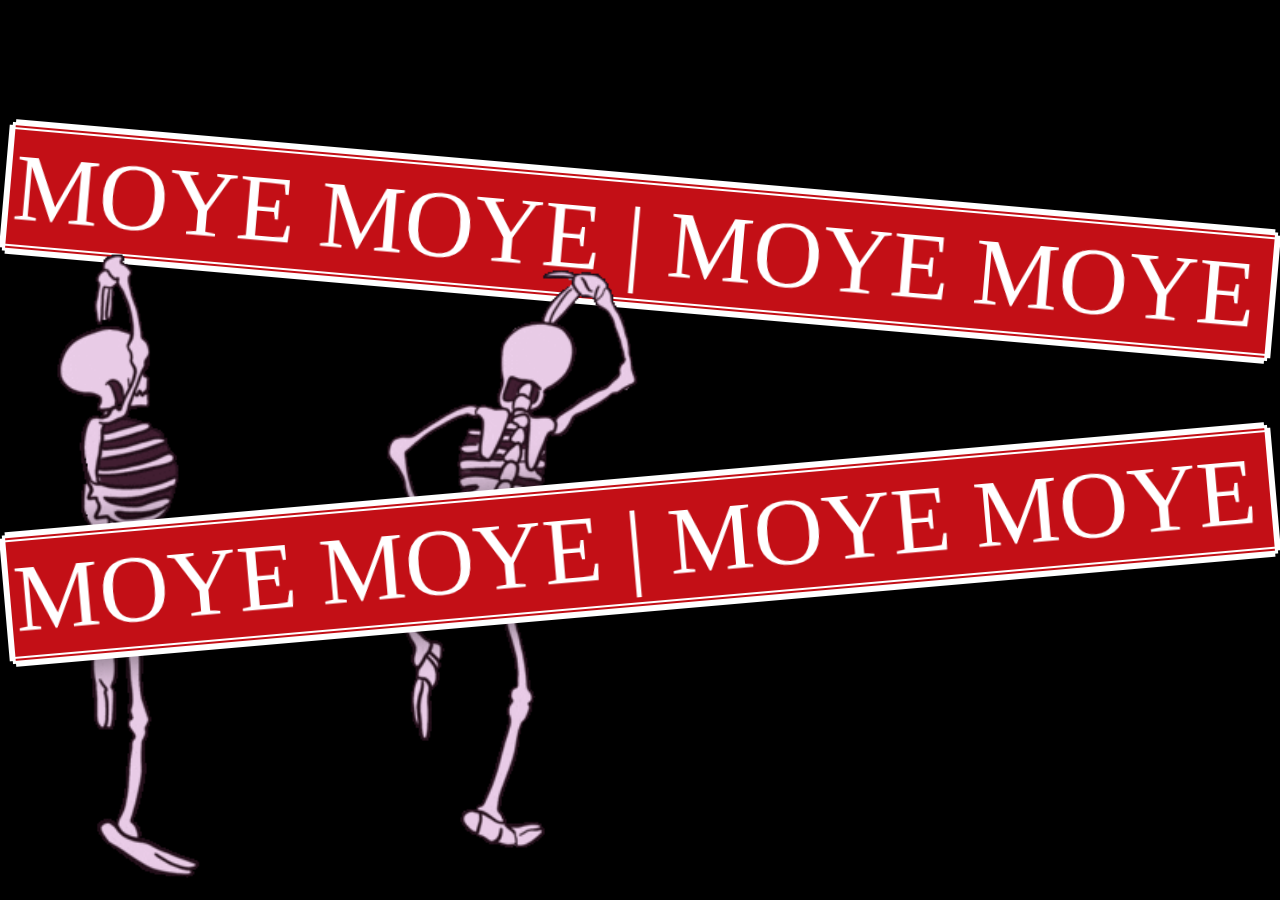
==== index.html @ 7e5bf5f5 "add Moye Moye" ====
<!DOCTYPE html>
<html lang="en">
<head>
    <meta charset="UTF-8">
    <meta name="viewport" content="width=device-width, initial-scale=1.0">

    <link rel="apple-touch-icon" sizes="180x180" href="favicon_package_v0.16/android-chrome-192x192.png">
<link rel="icon" type="image/png" sizes="32x32" href="favicon_package_v0.16/favicon-32x32.png">
<link rel="icon" type="image/png" sizes="16x16" href="favicon_package_v0.16/favicon-16x16.png">
<link rel="manifest" href="favicon_package_v0.16/site.webmanifest">
<link rel="mask-icon" href="favicon_package_v0.16/safari-pinned-tab.svg" color="#5bbad5">
<meta name="msapplication-TileColor" content="#da532c">
<meta name="theme-color" content="#ffffff">
    <title>Moye Moye..</title>

    <link rel="stylesheet" href="index.css">
</head>
<body>
    <div class="container">
        <div class="marquee marquee-1">
            <div class="marquee-content">
              <span class="marquee-text"></span>
            </div>
            <div class="marquee-content">
              <span class="marquee-text"></span>
            </div>
          </div>
          <img src="giphy.gif" alt="">
          <div class="marquee marquee-2">
            <div class="marquee-content">
              <span class="marquee-text"></span>
            </div>
            <div class="marquee-content">
              <span class="marquee-text"></span>
            </div>
          </div>

          <audio src="Moye Moye Song - Teya dora ! Dzanum.mp3" autoplay>
        </audio>
    </div>
    <script src="index.js"></script>


    
</body>
</html>
---- index.css ----
.container{
    height: 100%;
    width: 100%;

}

@import url("https://fonts.googleapis.com/css2?family=Mountains+of+Christmas:wght@700&display=swap");

* {
  border: 0;
  padding: 0;
  box-sizing: border-box;
}

body {
  font-family: "Mountains of Christmas", serif;
  background: black;
}

.marquee-1 {
  transform: rotate(5deg);
}

.marquee-2 {
  transform: rotate(-5deg);
}

img {
  position: absolute;
  left: 0;
  bottom: 0;
  height: 85vh;
  /* filter: grayscale(1) drop-shadow(-3px 3px 0px #fff)
    drop-shadow(3px -3px 0px #fff) drop-shadow(-3px -3px 0px #fff)
    drop-shadow(3px 3px 0px #fff) drop-shadow(3px 3px 20px #00000083); */
}

@media (max-width:400px) {
    img{
        height: 70vh;
    }
}

.marquee {
  width: 100%;
  height: fit;
  margin-top: 20vh;
  white-space: nowrap;
  overflow: hidden;
  background: #c30f16;
  border-top: 2px solid #c30f16;
  border-bottom: 2px solid #c30f16;
  font-family: "Mountains of Christmas", serif;
  filter: drop-shadow(-3px 3px 0px #fff) drop-shadow(3px -3px 0px #fff)
    drop-shadow(-3px -3px 0px #fff) drop-shadow(3px 3px 0px #fff)
    drop-shadow(3px 3px 20px #00000083);
}

.marquee-content {
  display: inline-block;
  white-space: nowrap;
  animation: marquee 20s linear infinite;
  border-top: 2px solid #fff;
  border-bottom: 2px solid #fff;
  padding: 2px 0;
  color: #fff; /* Replace with your color */
}

.marquee-text {
  display: inline-block;
  padding: 0 4px;
  font-size: 6em;
  text-transform: uppercase;
}

@keyframes marquee {
  0% {
    transform: translateX(0);
  }

  100% {
    transform: translateX(-100%);
  }
}

audio{
  position: relative;
  right: -1400px;
  bottom: -15px;
  height: 50px;
  width: 20px;
}
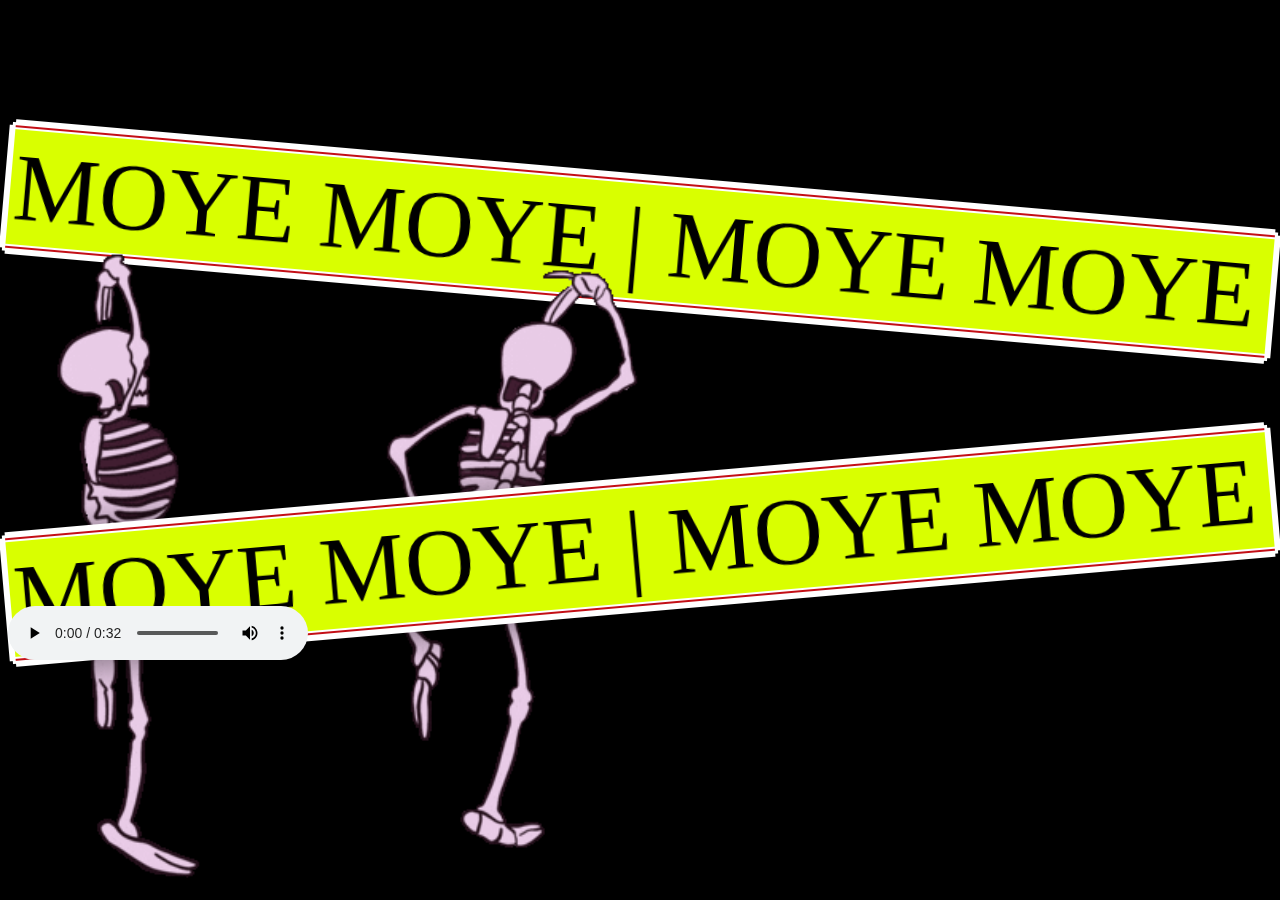
==== commit 04b9cf53: "update interface" ====
--- a/index.html
+++ b/index.html
@@ -35,7 +35,12 @@
             </div>
           </div>
 
-          <audio src="Moye Moye Song - Teya dora ! Dzanum.mp3" autoplay>
+          <!-- <audio src="Moye Moye Song - Teya dora ! Dzanum.mp3"  autoplay loop>
+        </audio> -->
+
+        <audio controls autoplay loop>
+          <source src="Moye Moye Song - Teya dora ! Dzanum.mp3" type="audio/mp3">
+          Your browser does not support the audio tag.
         </audio>
     </div>
     <script src="index.js"></script>
--- a/index.css
+++ b/index.css
@@ -38,6 +38,7 @@
 @media (max-width:400px) {
     img{
         height: 70vh;
+        width: 100vw;
     }
 }
 
@@ -47,7 +48,7 @@
   margin-top: 20vh;
   white-space: nowrap;
   overflow: hidden;
-  background: #c30f16;
+  background: #d9ff00;
   border-top: 2px solid #c30f16;
   border-bottom: 2px solid #c30f16;
   font-family: "Mountains of Christmas", serif;
@@ -63,7 +64,7 @@
   border-top: 2px solid #fff;
   border-bottom: 2px solid #fff;
   padding: 2px 0;
-  color: #fff; /* Replace with your color */
+  color: #000000; /* Replace with your color */
 }
 
 .marquee-text {
@@ -83,11 +84,5 @@
   }
 }
 
-audio{
-  position: relative;
-  right: -1400px;
-  bottom: -15px;
-  height: 50px;
-  width: 20px;
-}
 
+
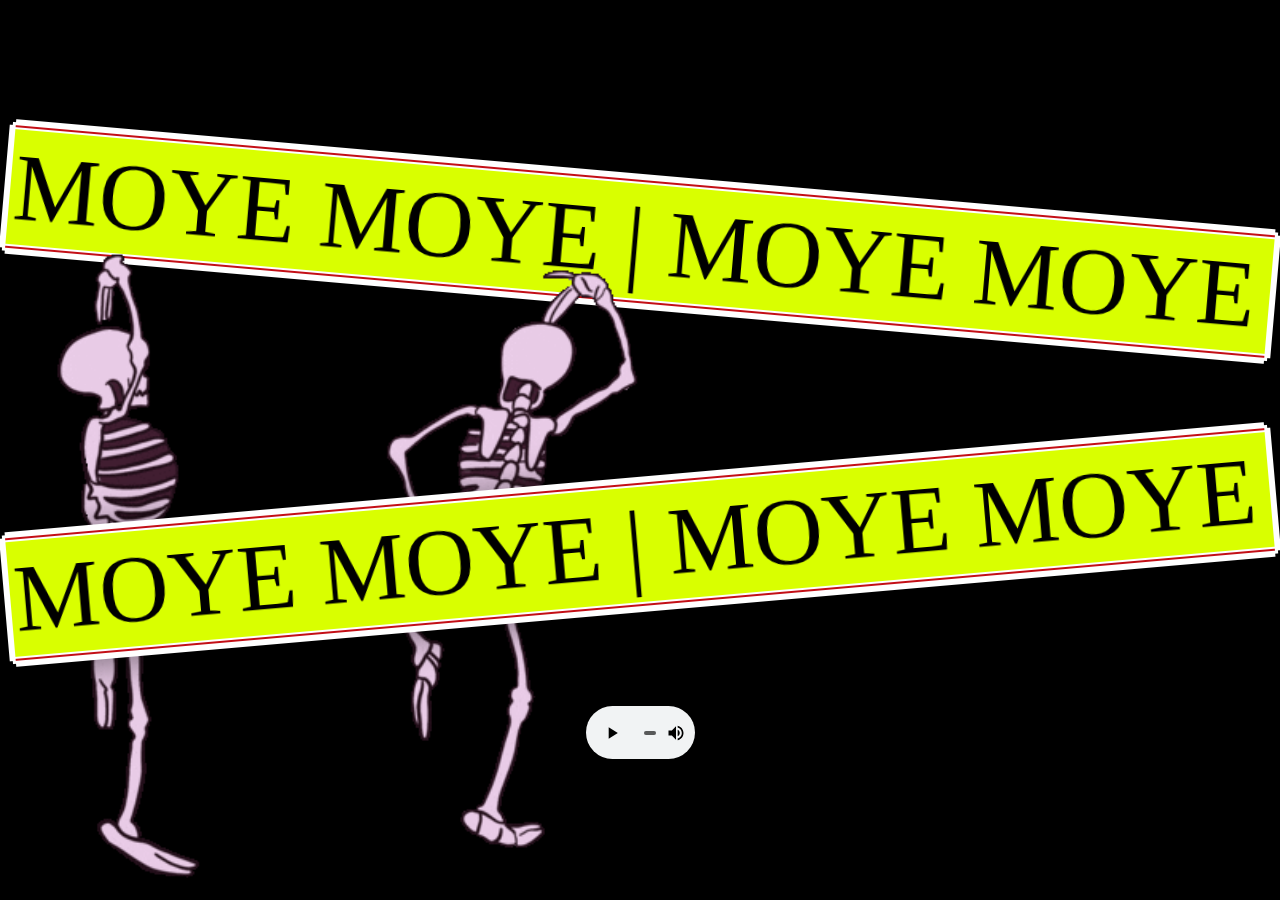
==== commit 6a151ae2: "update" ====
--- a/index.html
+++ b/index.html
@@ -38,10 +38,12 @@
           <!-- <audio src="Moye Moye Song - Teya dora ! Dzanum.mp3"  autoplay loop>
         </audio> -->
 
-        <audio controls autoplay loop>
-          <source src="Moye Moye Song - Teya dora ! Dzanum.mp3" type="audio/mp3">
-          Your browser does not support the audio tag.
-        </audio>
+        <div id="audiosection">
+          <audio controls autoplay loop>
+            <source src="Moye Moye Song - Teya dora ! Dzanum.mp3" type="audio/mp3">
+            Your browser does not support the audio tag.
+          </audio>
+        </div>
     </div>
     <script src="index.js"></script>
 
--- a/index.css
+++ b/index.css
@@ -84,5 +84,24 @@
   }
 }
 
+audio
+{
+  width: 109px;
+  height: 53px;
 
 
+  
+
+}
+
+#audiosection
+{
+  position: relative;
+  top: 100px;
+  display: flex;
+  justify-content: center;
+  align-items: center;
+}
+
+
+
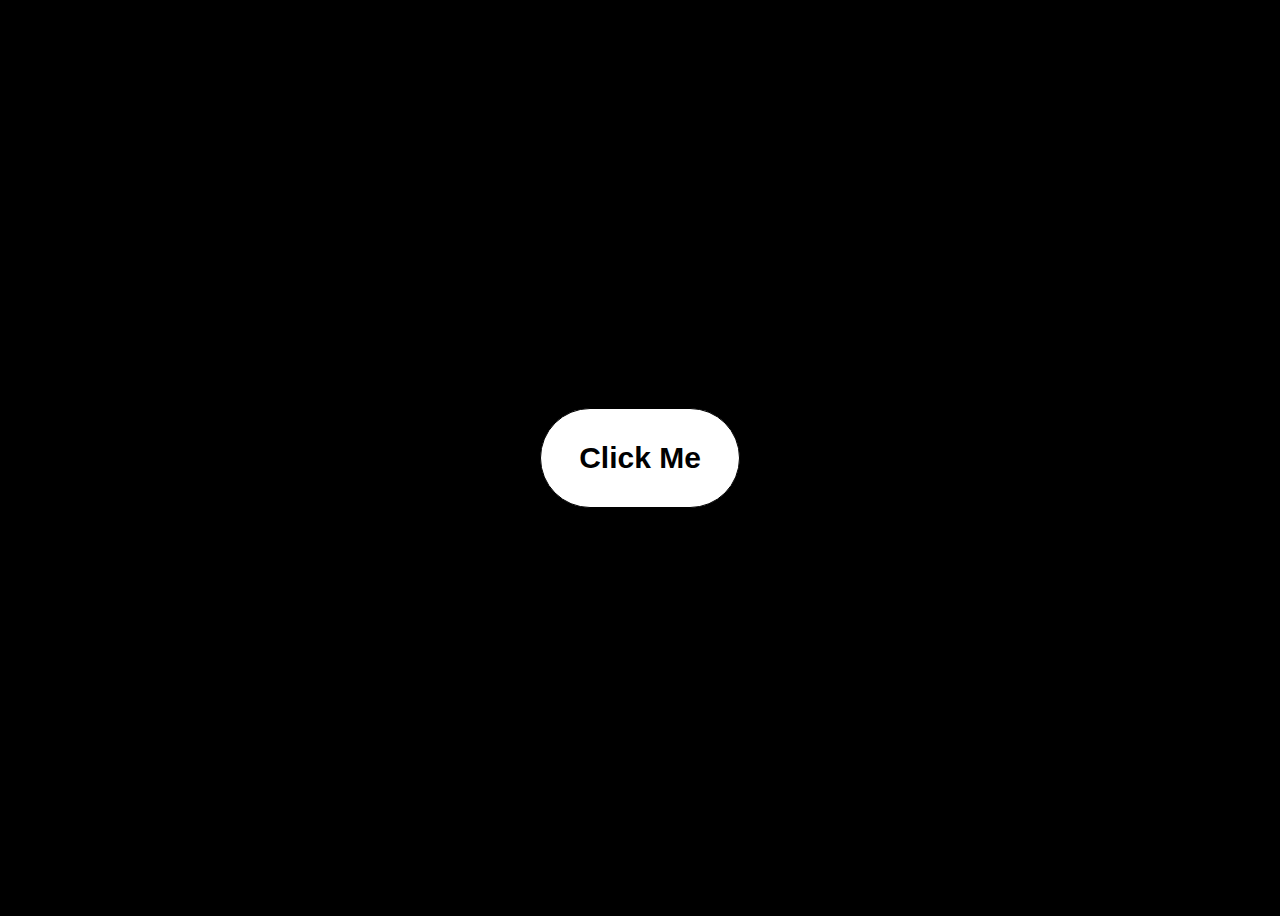
==== commit f15266e5: "moye moye" ====
--- a/index.html
+++ b/index.html
@@ -3,51 +3,19 @@
 <head>
     <meta charset="UTF-8">
     <meta name="viewport" content="width=device-width, initial-scale=1.0">
-
     <link rel="apple-touch-icon" sizes="180x180" href="favicon_package_v0.16/android-chrome-192x192.png">
-<link rel="icon" type="image/png" sizes="32x32" href="favicon_package_v0.16/favicon-32x32.png">
-<link rel="icon" type="image/png" sizes="16x16" href="favicon_package_v0.16/favicon-16x16.png">
-<link rel="manifest" href="favicon_package_v0.16/site.webmanifest">
-<link rel="mask-icon" href="favicon_package_v0.16/safari-pinned-tab.svg" color="#5bbad5">
-<meta name="msapplication-TileColor" content="#da532c">
-<meta name="theme-color" content="#ffffff">
-    <title>Moye Moye..</title>
-
-    <link rel="stylesheet" href="index.css">
+    <link rel="icon" type="image/png" sizes="32x32" href="favicon_package_v0.16/favicon-32x32.png">
+    <link rel="icon" type="image/png" sizes="16x16" href="favicon_package_v0.16/favicon-16x16.png">
+    <link rel="manifest" href="favicon_package_v0.16/site.webmanifest">
+    <link rel="mask-icon" href="favicon_package_v0.16/safari-pinned-tab.svg" color="#5bbad5">
+    <meta name="msapplication-TileColor" content="#da532c">
+    <meta name="theme-color" content="#ffffff">
+        <title>Moye Moye...</title>
+    <link rel="stylesheet" href="button.css">
 </head>
 <body>
     <div class="container">
-        <div class="marquee marquee-1">
-            <div class="marquee-content">
-              <span class="marquee-text"></span>
-            </div>
-            <div class="marquee-content">
-              <span class="marquee-text"></span>
-            </div>
-          </div>
-          <img src="giphy.gif" alt="">
-          <div class="marquee marquee-2">
-            <div class="marquee-content">
-              <span class="marquee-text"></span>
-            </div>
-            <div class="marquee-content">
-              <span class="marquee-text"></span>
-            </div>
-          </div>
-
-          <!-- <audio src="Moye Moye Song - Teya dora ! Dzanum.mp3"  autoplay loop>
-        </audio> -->
-
-        <div id="audiosection">
-          <audio controls autoplay loop>
-            <source src="Moye Moye Song - Teya dora ! Dzanum.mp3" type="audio/mp3">
-            Your browser does not support the audio tag.
-          </audio>
-        </div>
+        <a href="main-page.html#ClickMe"><button>Click Me</button></a>
     </div>
-    <script src="index.js"></script>
-
-
-    
 </body>
 </html>--- a/button.css
+++ b/button.css
@@ -0,0 +1,41 @@
+*{
+    background-color: black;
+    overflow: hidden;
+}
+
+.container
+{
+    height: 100vh;
+    width: 100%;
+    display: flex;
+    justify-content: center;
+    align-items: center;
+}
+
+button
+{ 
+    background-color: rgb(255, 255, 255);
+    display: flex;
+    justify-content: center;
+    align-items: center;
+    border: 1px solid black;
+    width: 200px;
+    height: 100px;
+    border-radius: 50px;
+    font-weight: 700;
+    font-size: 30px;
+    
+  
+}
+
+button:hover
+{
+    background-color: yellow;
+    transition: all 0.7s ease-in-out;
+    cursor: pointer;
+}
+
+a{
+    text-decoration: none;
+    color: black;
+}